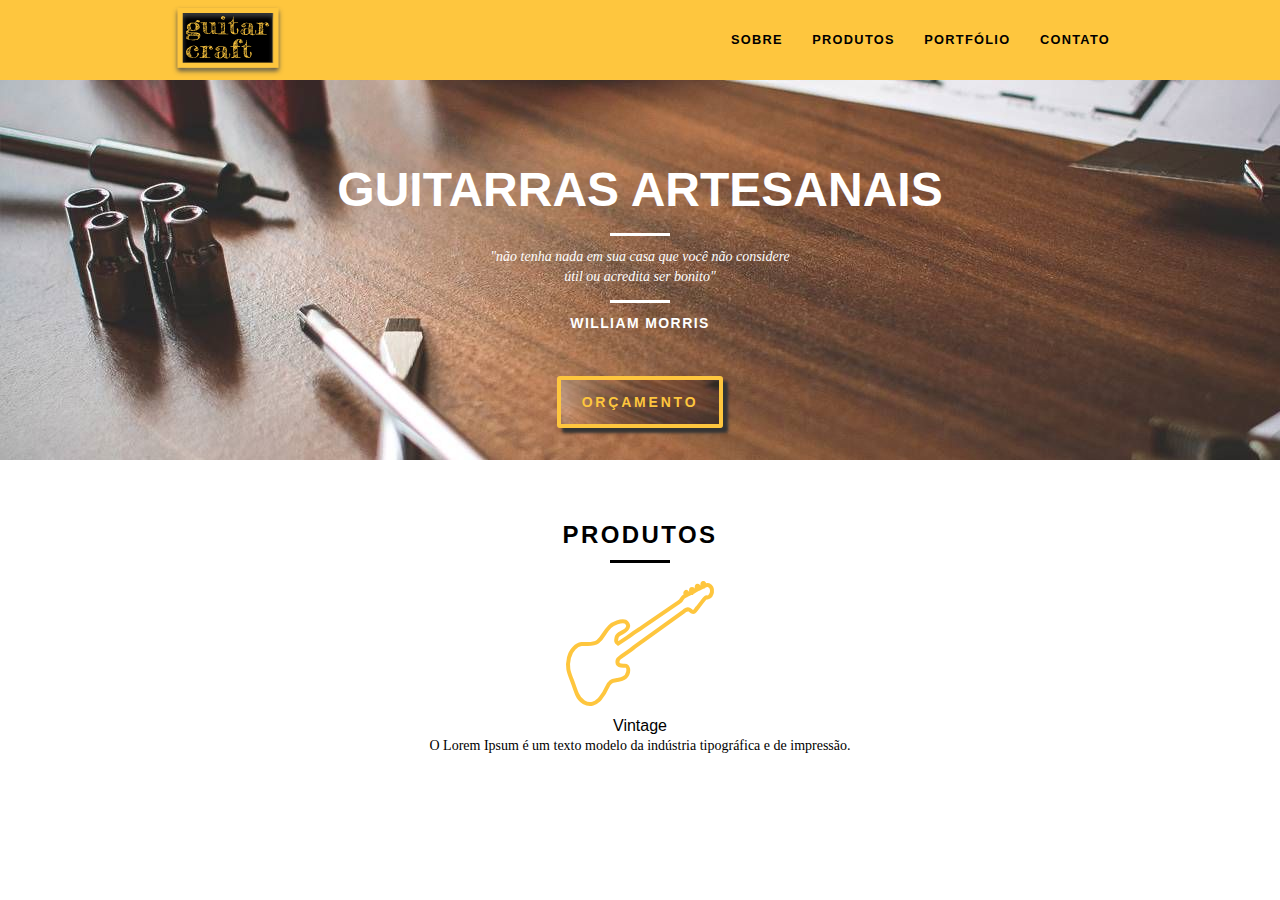
==== index.html @ d668b342 "produtos" ====
<!DOCTYPE html>
<html lang="pt-br">

<head>
  <meta charset="UTF-8">
  <meta name="viewport" content="width=device-width, initial-scale=1.0">
  <link rel="stylesheet" href="css/normalize.css">
  <link rel="stylesheet" href="css/reset.css">
  <link rel="stylesheet" href="css/grid.css">
  <link rel="stylesheet" href="css/style.css">
  <link rel="shortcut icon" href="/img/electric-guitar1.ico" type="image/x-icon">
  <title>Guitarcraft</title>
</head>

<body>
  <header class="header">
    <div class="container">
      <a class="grid-4 logo" href="index.html">
        <img src="/img/guitarcraft.svg" alt="Guitarcraft" height="75">
      </a>
      <nav class="grid-12 header-menu">
        <ul>
          <li><a href="sobre.html">Sobre</a></li>
          <li><a href="produtos.html">Produtos</a></li>
          <li><a href="portfolio.html">Portfólio</a></li>
          <li><a href="contato.html">Contato</a></li>
        </ul>
      </nav>
    </div>
  </header>

  <section class="introducao">
    <div class="container home-intro">
      <h1 class="titulo">GUITARRAS ARTESANAIS</h1>
      <blockquote class="quote-externo">
        <p class="texto-quote">
          "não tenha nada em sua casa que você
          não considere útil ou acredita ser bonito"
        </p>
        <cite class="citacao">WILLIAM MORRIS</cite>
      </blockquote>
      <a href="produtos.html" class="btn">Orçamento</a>
    </div>
  </section>

  <section class="container produtos">
    <h2 class="subtitulo">Produtos</h2>
    <ul class="produtos-lista">
      <li>
        <div class="produtos-icones">
          <img src="./img/produtos/Vintage.svg" alt="Produtos Vintage">
        </div>
        <h3>Vintage</h3>
        <p>O Lorem Ipsum é um texto modelo da indústria tipográfica e de impressão.</p>
      </li>
    </ul>
  </section>


</body>

</html>
---- css/grid.css ----
*, *:before, *:after {
  -webkit-box-sizing: border-box; 
  -moz-box-sizing: border-box; 
  box-sizing: border-box;
}

.container {
	width: 960px;
	margin: 0 auto;
	padding: 0px;
	position: relative;
}

.container:after, .container:before {
	content: " ";
	display: table;
}

.container:after {
	clear: both;
}

.grid-1, .grid-2, .grid-3, .grid-4, .grid-5, .grid-6, .grid-7, .grid-8, .grid-9, .grid-10, .grid-11, .grid-12, .grid-13, .grid-14, .grid-15, .grid-16, .grid-1-3 {
	float: left;
	margin-left: 10px;
	margin-right: 10px;
}

.grid-1 	{width: 40px;}
.grid-2 	{width: 100px;}
.grid-3 	{width: 160px;}
.grid-4 	{width: 220px;}
.grid-5 	{width: 280px;}
.grid-6 	{width: 340px;}
.grid-7 	{width: 400px;}
.grid-8 	{width: 460px;}
.grid-9 	{width: 520px;}
.grid-10 	{width: 580px;}
.grid-11 	{width: 640px;}
.grid-12 	{width: 700px;}
.grid-13 	{width: 760px;}
.grid-14 	{width: 820px;}
.grid-15 	{width: 880px;}
.grid-16 	{width: 940px;}
.grid-1-3	{width: 300px;}
---- css/style.css ----
/* Estilos Gerais*/
body {
  font-family: Arial, Helvetica, sans-serif;
}

p {
  font-family: Georgia, "Times New Roman", Times, serif;
  font-size: 14px;
  line-height: 20px;
}

.btn {
  border: 4px solid #fec63e;
  padding: 12px 21px;
  color: #fec63e;
  text-transform: uppercase;
  font: normal bold 14px/20px Arial, Helvetica, sans-serif;
  letter-spacing: 0.2em;
  display: inline-block;
  border-radius: 3px;
  box-shadow: 5px 5px 3px #333;
  background: url("../img/bg-btn.jpg") no-repeat;
  background-size: cover;
}

.btn:hover {
  color: #fff;
  border-color: #fff;
}
/* Header */

.header {
  position: fixed;
  top: 0;
  width: 100%;
  height: 80px;
  background: #fec63e; /* Amarelo */
  padding: 3px 0;
  z-index: 10;
}

.header-menu {
  text-align: right;
}

.header-menu ul li {
  display: inline-block;
  margin-left: 25px;
  margin-top: 27px;
}

.header-menu ul li a {
  color: #000;
  font-weight: bold;
  text-transform: uppercase;
  letter-spacing: 0.1em;
  font-size: 0.8em;
  line-height: 20px;
  padding: 10px 0;
}

.header-menu ul li a:hover {
  color: #fff;
}

/* Introdução */
.home-intro {
  margin-top: 80px;
  width: 100%;
  height: 380px;
  text-align: center;
  background: url("../img/home/bg-home.jpg") no-repeat;
  background-size: cover;
  padding-top: 80px;
}

.titulo {
  text-transform: uppercase;
  margin-bottom: 5px;
  color: #fff;
  font-weight: bold;
  font-size: 48px;
  line-height: 60px;
}

.quote-externo {
  max-width: 320px;
  margin: 0 auto;
  color: #fff;
  font-weight: bold;
}

.texto-quote {
  font-style: italic;
}

.texto-quote::before,
.texto-quote::after {
  content: "";
  display: block;
  width: 60px;
  height: 3px;
  background: #fff;
  margin: 13px auto 11px auto;
}

.citacao {
  font-style: normal;
  color: #fff;
  font-weight: bold;
  font-size: 14px;
  letter-spacing: 0.1em;
  display: block;
  margin-top: 12px;
  margin-bottom: 45px;
}

/* Produtos*/

.produtos {
  text-align: center;
  margin-top: 60px;
}

.subtitulo {
  text-transform: uppercase;
  font-size: 24px;
  font-weight: bold;
  line-height: 30px;
  letter-spacing: 0.1em;
}

.subtitulo::after {
  content: "";
  display: block;
  width: 60px;
  height: 3px;
  background: #000;
  margin: 10px auto;
}
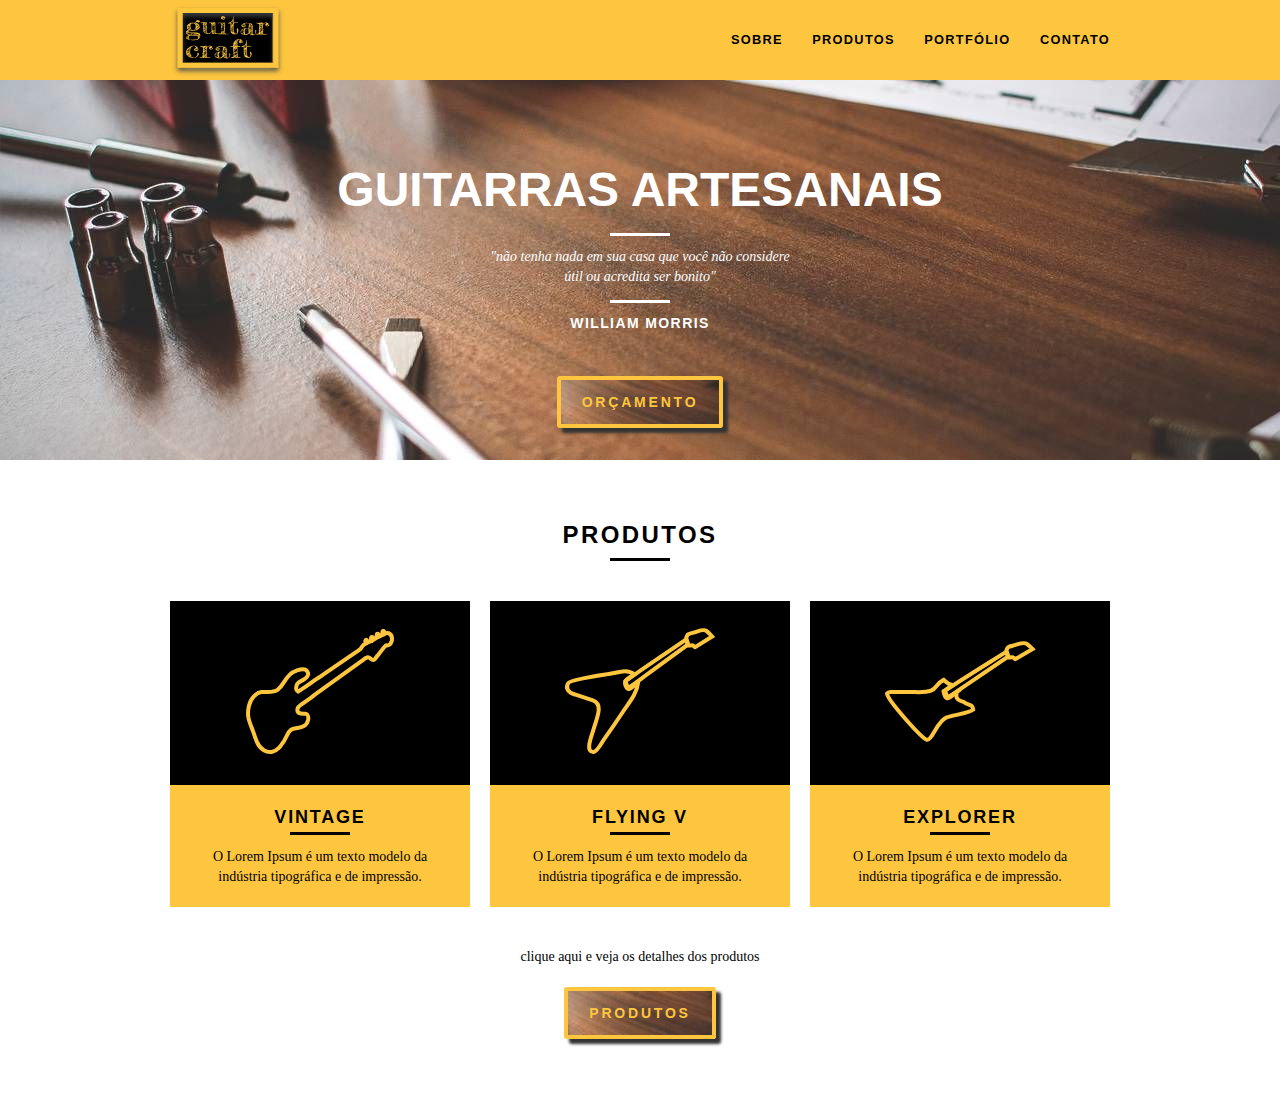
==== commit 73f7ef10: "Produtos" ====
--- a/index.html
+++ b/index.html
@@ -46,14 +46,36 @@
   <section class="container produtos">
     <h2 class="subtitulo">Produtos</h2>
     <ul class="produtos-lista">
-      <li>
+      <li class="grid-1-3">
         <div class="produtos-icones">
           <img src="./img/produtos/Vintage.svg" alt="Produtos Vintage">
         </div>
         <h3>Vintage</h3>
         <p>O Lorem Ipsum é um texto modelo da indústria tipográfica e de impressão.</p>
       </li>
+
+      <li class="grid-1-3">
+        <div class="produtos-icones">
+          <img src="./img/produtos/flying-v.svg" alt="Produtos Flying V">
+        </div>
+        <h3>Flying V</h3>
+        <p>O Lorem Ipsum é um texto modelo da indústria tipográfica e de impressão.</p>
+      </li>
+
+      <li class="grid-1-3">
+        <div class="produtos-icones">
+          <img src="./img/produtos/explorer.svg" alt="Produtos Explorer">
+        </div>
+        <h3>Explorer</h3>
+        <p>O Lorem Ipsum é um texto modelo da indústria tipográfica e de impressão.</p>
+      </li>
     </ul>
+
+    <div class="call">
+      <p>clique aqui e veja os detalhes dos produtos</p>
+      <a href="produtos.html" class="btn btn-preto">Produtos</a>
+    </div>
+
   </section>
 
 
--- a/css/style.css
+++ b/css/style.css
@@ -27,6 +27,32 @@
   color: #fff;
   border-color: #fff;
 }
+
+.btn.btn-preto:hover {
+  color: #000;
+  border-color: #000;
+}
+
+.subtitulo {
+  font-size: 24px;
+  line-height: 30px;
+  font-weight: bold;
+  letter-spacing: 0.1em;
+  color: #000;
+  text-transform: uppercase;
+  text-align: center;
+  margin-bottom: 40px;
+}
+
+.subtitulo::after {
+  content: "";
+  display: block;
+  width: 60px;
+  height: 3px;
+  background: #000;
+  margin: 8px auto;
+}
+
 /* Header */
 
 .header {
@@ -118,23 +144,47 @@
 /* Produtos*/
 
 .produtos {
-  text-align: center;
-  margin-top: 60px;
+  padding: 60px 0;
 }
 
-.subtitulo {
-  text-transform: uppercase;
-  font-size: 24px;
-  font-weight: bold;
-  line-height: 30px;
-  letter-spacing: 0.1em;
+.produtos-lista li {
+  background: #fec63e;
+  text-align: center;
 }
 
-.subtitulo::after {
+.produtos-lista li h3 {
+  font-weight: bold;
+  font-size: 18px;
+  line-height: 25px;
+  text-transform: uppercase;
+  letter-spacing: 0.1em;
+  margin-top: 20px;
+}
+
+.produtos-lista li h3:after {
   content: "";
   display: block;
   width: 60px;
   height: 3px;
   background: #000;
-  margin: 10px auto;
+  margin: 2px auto;
 }
+
+.produtos-lista li p {
+  padding: 10px 20px 20px 20px;
+}
+
+.produtos-icones {
+  background: #000;
+  padding: 20px;
+}
+
+.call {
+  padding-top: 40px;
+  text-align: center;
+  clear: both;
+}
+
+.call p {
+  margin-bottom: 20px;
+}
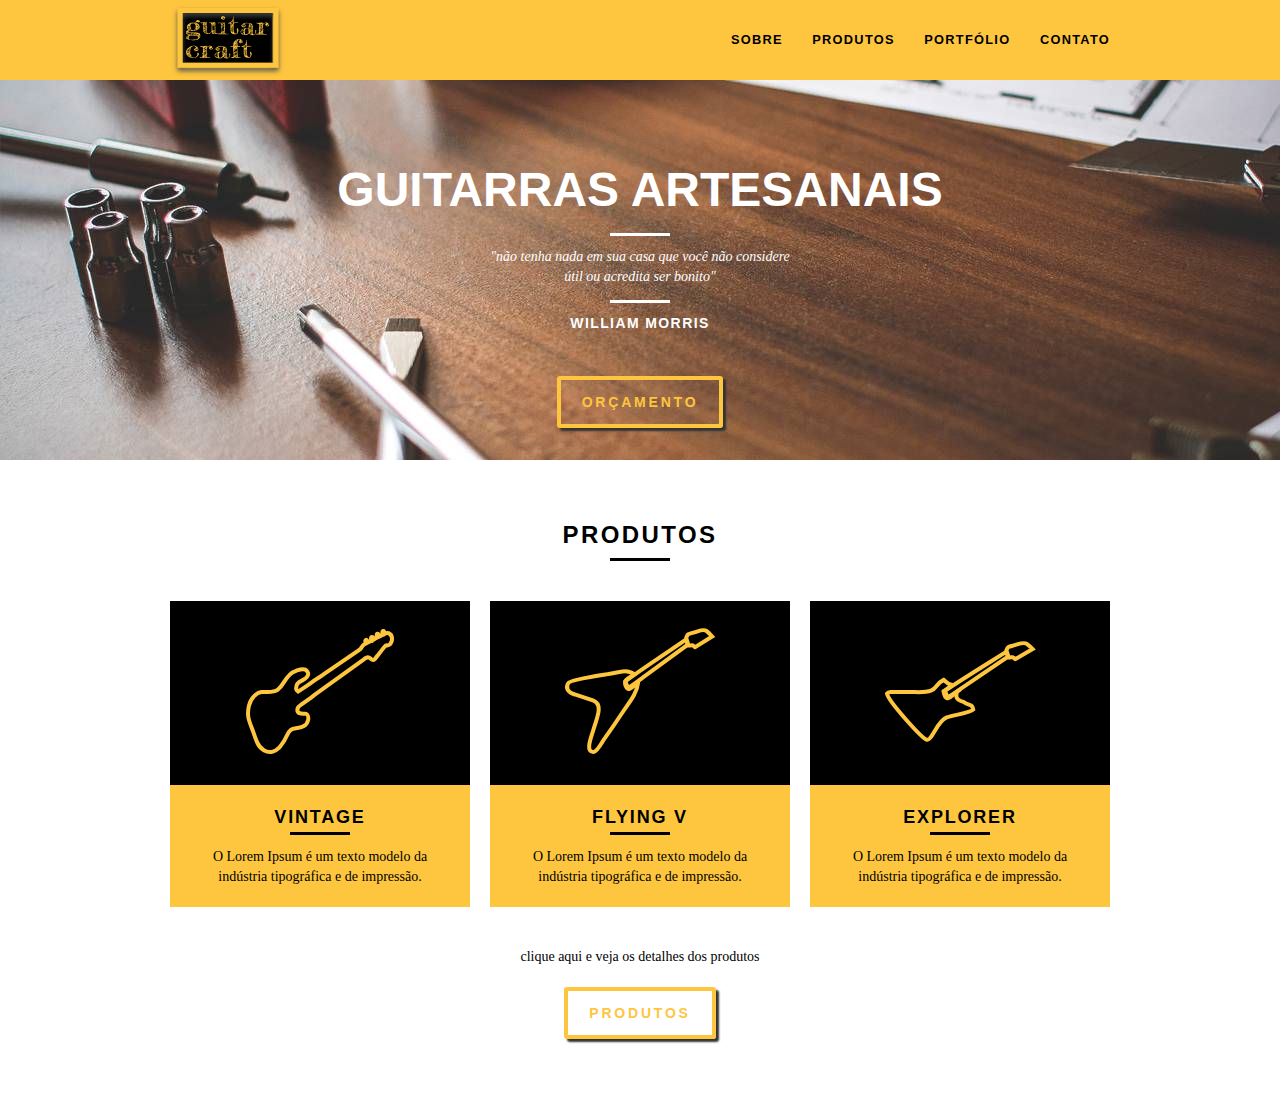
==== commit 7f8444b6: "btn" ====
--- a/index.html
+++ b/index.html
@@ -13,6 +13,7 @@
 </head>
 
 <body>
+  <!-- Inicia header -->
   <header class="header">
     <div class="container">
       <a class="grid-4 logo" href="index.html">
@@ -28,7 +29,9 @@
       </nav>
     </div>
   </header>
+  <!-- Fecha header -->
 
+  <!-- Inicia introdução -->
   <section class="introducao">
     <div class="container home-intro">
       <h1 class="titulo">GUITARRAS ARTESANAIS</h1>
@@ -42,7 +45,9 @@
       <a href="produtos.html" class="btn">Orçamento</a>
     </div>
   </section>
+  <!-- Fecha introdução -->
 
+  <!-- Inicia produtos-->
   <section class="container produtos">
     <h2 class="subtitulo">Produtos</h2>
     <ul class="produtos-lista">
@@ -77,6 +82,11 @@
     </div>
 
   </section>
+  <!-- Fecha produtos-->
+
+  <!-- Inicia portfólio -->
+
+
 
 
 </body>
--- a/css/style.css
+++ b/css/style.css
@@ -18,9 +18,9 @@
   letter-spacing: 0.2em;
   display: inline-block;
   border-radius: 3px;
-  box-shadow: 5px 5px 3px #333;
-  background: url("../img/bg-btn.jpg") no-repeat;
-  background-size: cover;
+  box-shadow: 3px 3px 2px #333;
+  /*background: url("../img/bg-btn.jpg") no-repeat;
+  background-size: cover;*/
 }
 
 .btn:hover {
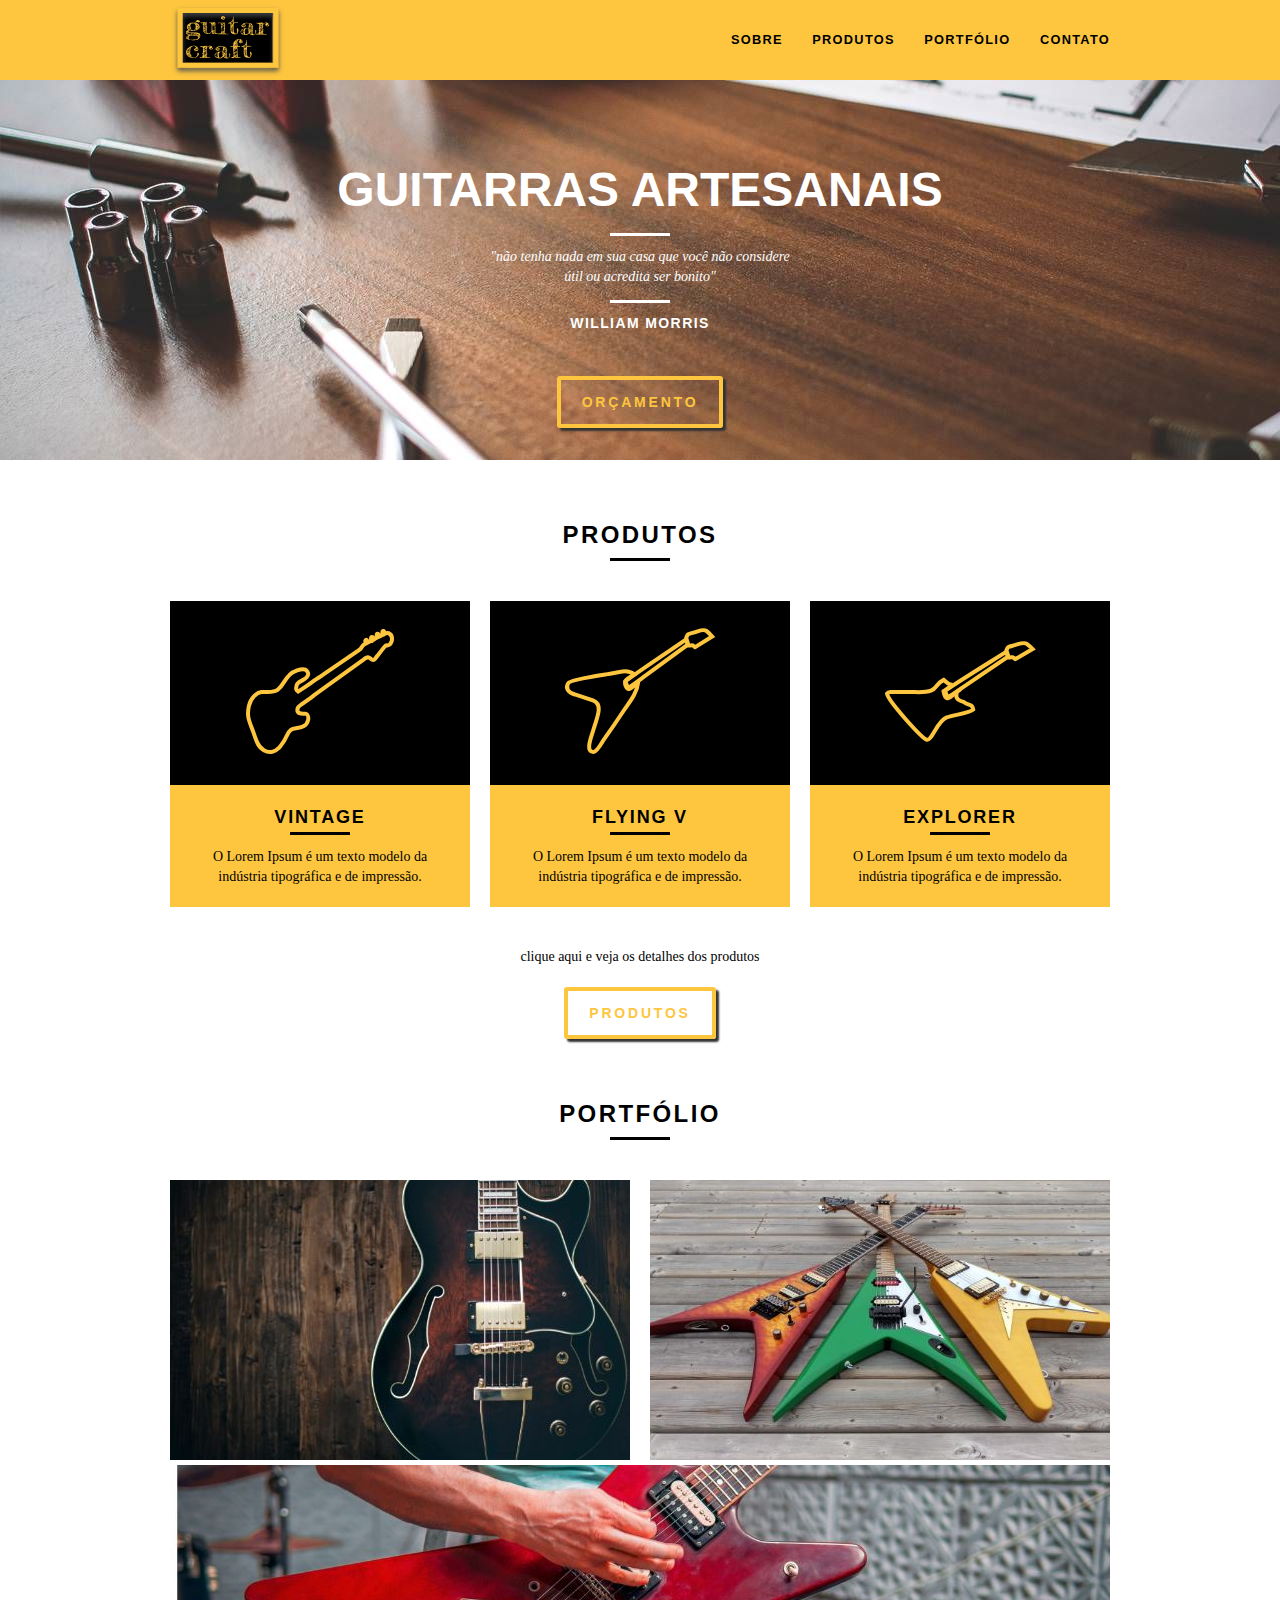
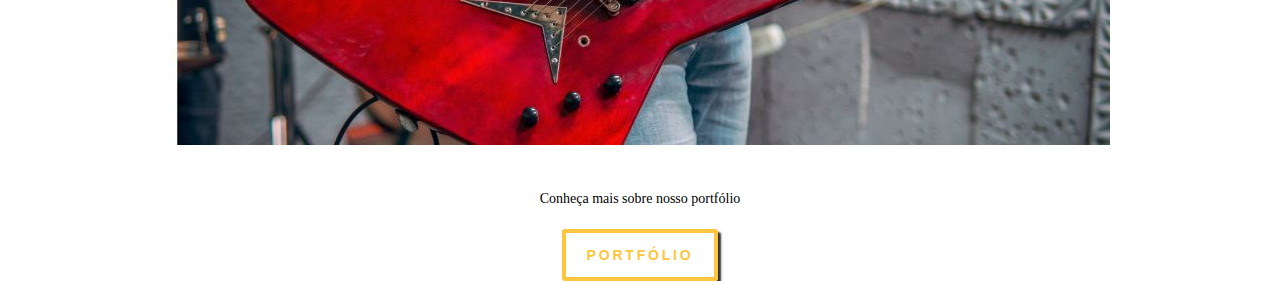
==== commit aae5ef99: "index  portfolio" ====
--- a/index.html
+++ b/index.html
@@ -2,13 +2,13 @@
 <html lang="pt-br">
 
 <head>
-  <meta charset="UTF-8">
-  <meta name="viewport" content="width=device-width, initial-scale=1.0">
-  <link rel="stylesheet" href="css/normalize.css">
-  <link rel="stylesheet" href="css/reset.css">
-  <link rel="stylesheet" href="css/grid.css">
-  <link rel="stylesheet" href="css/style.css">
-  <link rel="shortcut icon" href="/img/electric-guitar1.ico" type="image/x-icon">
+  <meta charset="UTF-8" />
+  <meta name="viewport" content="width=device-width, initial-scale=1.0" />
+  <link rel="stylesheet" href="css/normalize.css" />
+  <link rel="stylesheet" href="css/reset.css" />
+  <link rel="stylesheet" href="css/grid.css" />
+  <link rel="stylesheet" href="css/style.css" />
+  <link rel="shortcut icon" href="/img/electric-guitar1.ico" type="image/x-icon" />
   <title>Guitarcraft</title>
 </head>
 
@@ -17,9 +17,9 @@
   <header class="header">
     <div class="container">
       <a class="grid-4 logo" href="index.html">
-        <img src="/img/guitarcraft.svg" alt="Guitarcraft" height="75">
+        <img src="/img/guitarcraft.svg" alt="Guitarcraft" height="75" />
       </a>
-      <nav class="grid-12 header-menu">
+      <nav class="grid-12 header_menu">
         <ul>
           <li><a href="sobre.html">Sobre</a></li>
           <li><a href="produtos.html">Produtos</a></li>
@@ -33,12 +33,12 @@
 
   <!-- Inicia introdução -->
   <section class="introducao">
-    <div class="container home-intro">
+    <div class="container home_intro">
       <h1 class="titulo">GUITARRAS ARTESANAIS</h1>
-      <blockquote class="quote-externo">
-        <p class="texto-quote">
-          "não tenha nada em sua casa que você
-          não considere útil ou acredita ser bonito"
+      <blockquote class="quote_externo">
+        <p class="texto_quote">
+          "não tenha nada em sua casa que você não considere útil ou acredita
+          ser bonito"
         </p>
         <cite class="citacao">WILLIAM MORRIS</cite>
       </blockquote>
@@ -50,45 +50,69 @@
   <!-- Inicia produtos-->
   <section class="container produtos">
     <h2 class="subtitulo">Produtos</h2>
-    <ul class="produtos-lista">
+    <ul class="produtos_lista">
       <li class="grid-1-3">
-        <div class="produtos-icones">
-          <img src="./img/produtos/Vintage.svg" alt="Produtos Vintage">
+        <div class="produtos_icones">
+          <img src="./img/produtos/Vintage.svg" alt="Produtos Vintage" />
         </div>
         <h3>Vintage</h3>
-        <p>O Lorem Ipsum é um texto modelo da indústria tipográfica e de impressão.</p>
+        <p>
+          O Lorem Ipsum é um texto modelo da indústria tipográfica e de
+          impressão.
+        </p>
       </li>
 
       <li class="grid-1-3">
-        <div class="produtos-icones">
-          <img src="./img/produtos/flying-v.svg" alt="Produtos Flying V">
+        <div class="produtos_icones">
+          <img src="./img/produtos/flying-v.svg" alt="Produtos Flying V" />
         </div>
         <h3>Flying V</h3>
-        <p>O Lorem Ipsum é um texto modelo da indústria tipográfica e de impressão.</p>
+        <p>
+          O Lorem Ipsum é um texto modelo da indústria tipográfica e de
+          impressão.
+        </p>
       </li>
 
       <li class="grid-1-3">
-        <div class="produtos-icones">
-          <img src="./img/produtos/explorer.svg" alt="Produtos Explorer">
+        <div class="produtos_icones">
+          <img src="./img/produtos/explorer.svg" alt="Produtos Explorer" />
         </div>
         <h3>Explorer</h3>
-        <p>O Lorem Ipsum é um texto modelo da indústria tipográfica e de impressão.</p>
+        <p>
+          O Lorem Ipsum é um texto modelo da indústria tipográfica e de
+          impressão.
+        </p>
       </li>
     </ul>
 
     <div class="call">
       <p>clique aqui e veja os detalhes dos produtos</p>
-      <a href="produtos.html" class="btn btn-preto">Produtos</a>
+      <a href="produtos.html" class="btn btn_preto">Produtos</a>
     </div>
-
   </section>
   <!-- Fecha produtos-->
 
   <!-- Inicia portfólio -->
-
-
-
-
+  <section class="portfolio">
+    <div class="container">
+      <h2 class="subtitulo">Portfólio</h2>
+      <ul class="portfolio_lista">
+        <li class="grid-8">
+          <img src="./img/home/home-vintage.jpg" alt="Guitar Vintage" />
+        </li>
+        <li class="grid-8">
+          <img src="./img/home/home-flying-v.jpg" alt="Guitar Flying V" />
+        </li>
+        <li class="grid-16">
+          <img src="./img/home/home-explorer.jpg" alt="Guitar Explorer" />
+        </li>
+      </ul>
+      <div class="call">
+        <p>Conheça mais sobre nosso portfólio</p>
+        <a href="portfolio.html" class="btn">Portfólio</a>
+      </div>
+    </div>
+  </section>
 </body>
 
 </html>--- a/css/style.css
+++ b/css/style.css
@@ -1,4 +1,5 @@
 /* Estilos Gerais*/
+
 body {
   font-family: Arial, Helvetica, sans-serif;
 }
@@ -28,7 +29,7 @@
   border-color: #fff;
 }
 
-.btn.btn-preto:hover {
+.btn.btn_preto:hover {
   color: #000;
   border-color: #000;
 }
@@ -53,6 +54,12 @@
   margin: 8px auto;
 }
 
+.call {
+  padding-top: 40px;
+  text-align: center;
+  clear: both;
+}
+
 /* Header */
 
 .header {
@@ -65,17 +72,17 @@
   z-index: 10;
 }
 
-.header-menu {
+.header_menu {
   text-align: right;
 }
 
-.header-menu ul li {
+.header_menu ul li {
   display: inline-block;
   margin-left: 25px;
   margin-top: 27px;
 }
 
-.header-menu ul li a {
+.header_menu ul li a {
   color: #000;
   font-weight: bold;
   text-transform: uppercase;
@@ -85,12 +92,12 @@
   padding: 10px 0;
 }
 
-.header-menu ul li a:hover {
+.header_menu ul li a:hover {
   color: #fff;
 }
 
-/* Introdução */
-.home-intro {
+/* home Introdução */
+.home_intro {
   margin-top: 80px;
   width: 100%;
   height: 380px;
@@ -109,19 +116,19 @@
   line-height: 60px;
 }
 
-.quote-externo {
+.quote_externo {
   max-width: 320px;
   margin: 0 auto;
   color: #fff;
   font-weight: bold;
 }
 
-.texto-quote {
+.texto_quote {
   font-style: italic;
 }
 
-.texto-quote::before,
-.texto-quote::after {
+.texto_quote::before,
+.texto_quote::after {
   content: "";
   display: block;
   width: 60px;
@@ -141,18 +148,18 @@
   margin-bottom: 45px;
 }
 
-/* Produtos*/
+/* Home Produtos*/
 
 .produtos {
   padding: 60px 0;
 }
 
-.produtos-lista li {
+.produtos_lista li {
   background: #fec63e;
   text-align: center;
 }
 
-.produtos-lista li h3 {
+.produtos_lista li h3 {
   font-weight: bold;
   font-size: 18px;
   line-height: 25px;
@@ -161,7 +168,7 @@
   margin-top: 20px;
 }
 
-.produtos-lista li h3:after {
+.produtos_lista li h3:after {
   content: "";
   display: block;
   width: 60px;
@@ -170,21 +177,17 @@
   margin: 2px auto;
 }
 
-.produtos-lista li p {
+.produtos_lista li p {
   padding: 10px 20px 20px 20px;
 }
 
-.produtos-icones {
+.produtos_icones {
   background: #000;
   padding: 20px;
-}
-
-.call {
-  padding-top: 40px;
-  text-align: center;
-  clear: both;
 }
 
 .call p {
   margin-bottom: 20px;
 }
+
+/* Home Portfólio*/
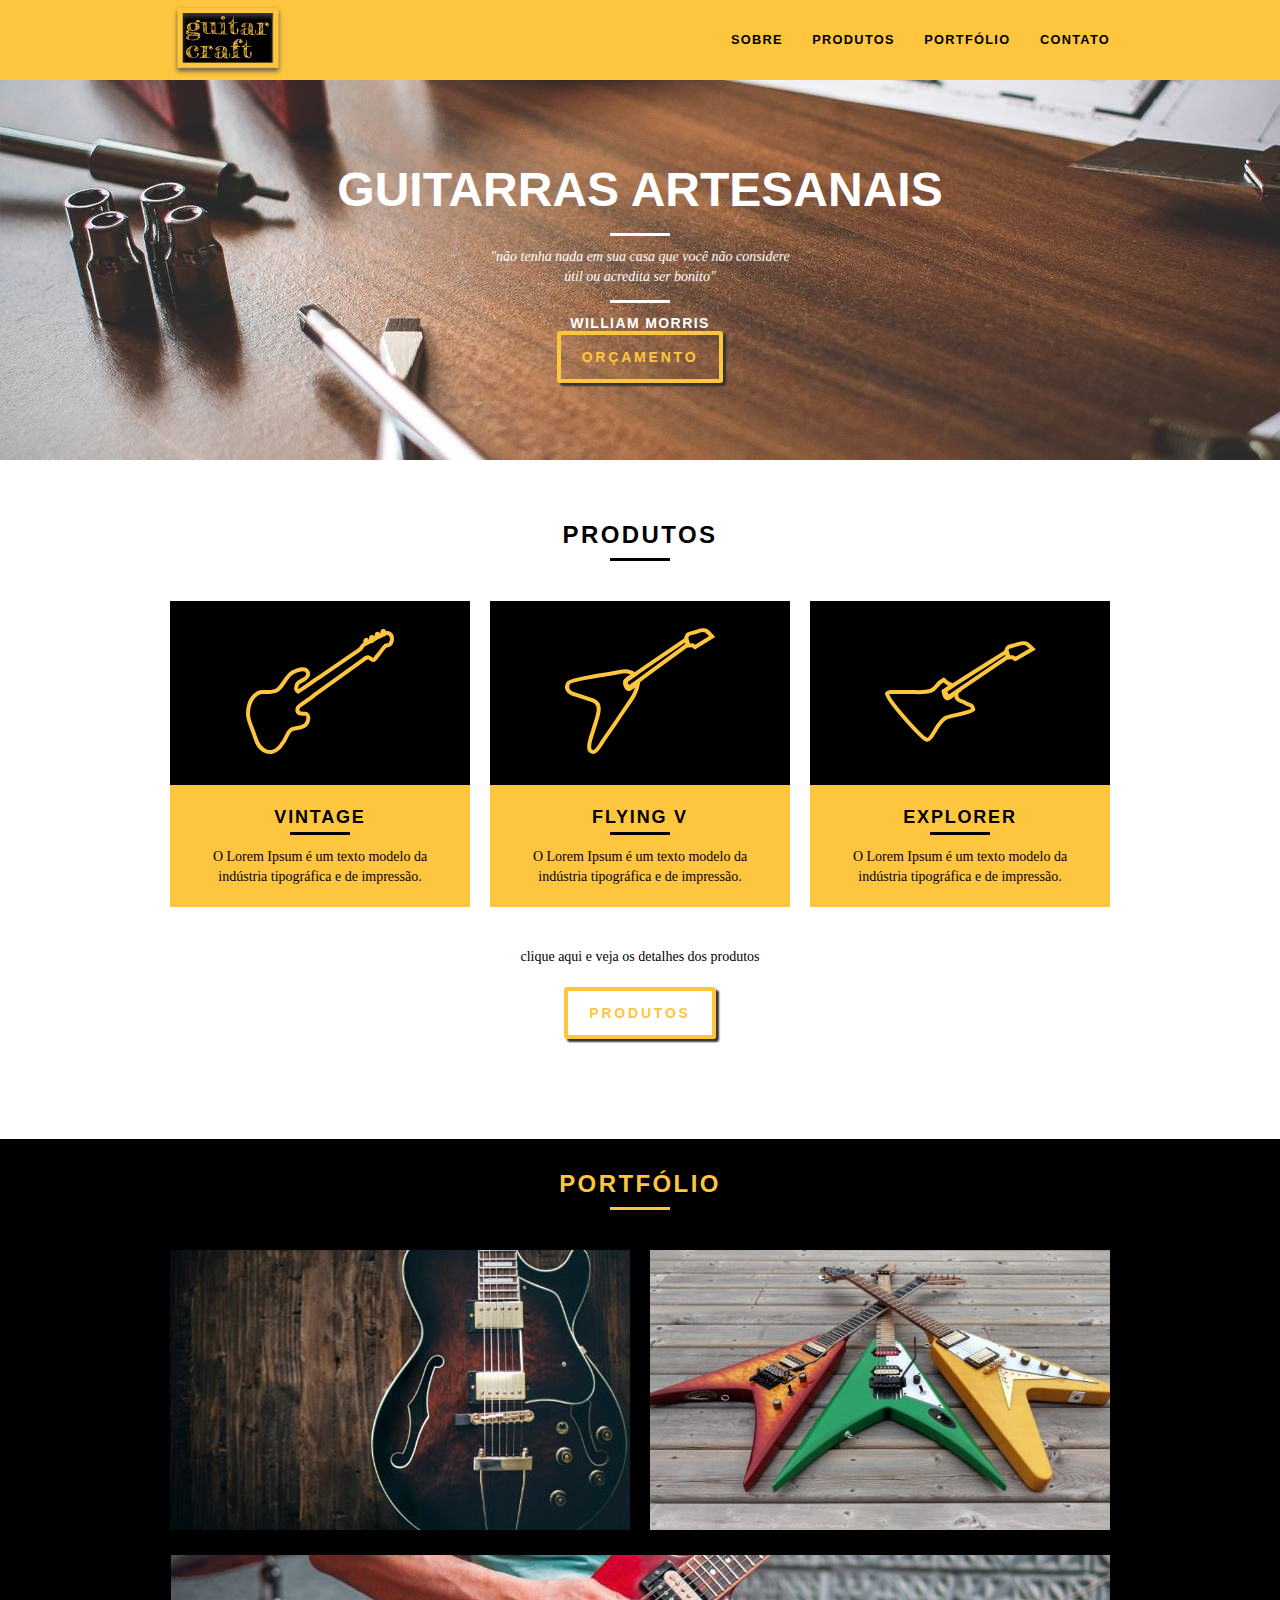
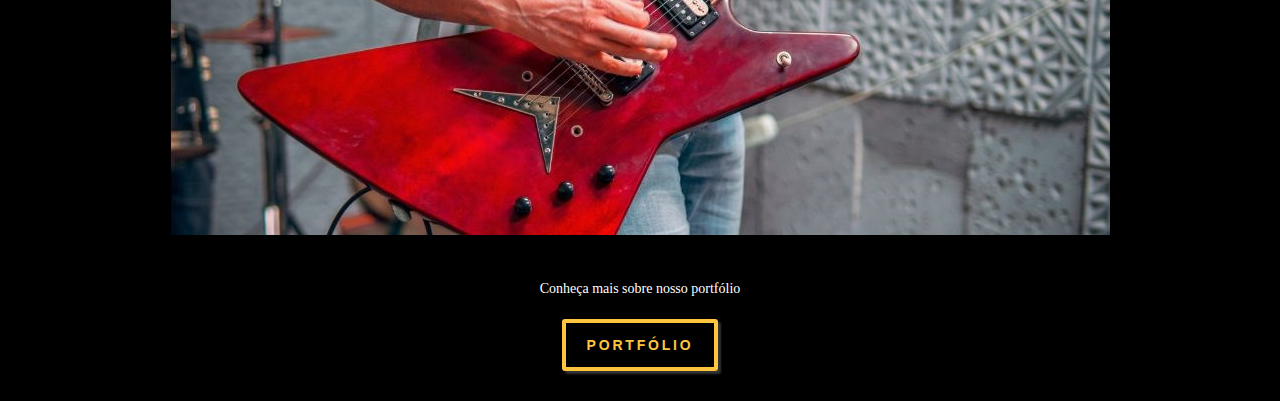
==== commit 82a12d3c: "portfolio" ====
--- a/index.html
+++ b/index.html
@@ -107,7 +107,7 @@
           <img src="./img/home/home-explorer.jpg" alt="Guitar Explorer" />
         </li>
       </ul>
-      <div class="call">
+      <div class="call call_portfolio">
         <p>Conheça mais sobre nosso portfólio</p>
         <a href="portfolio.html" class="btn">Portfólio</a>
       </div>
--- a/css/style.css
+++ b/css/style.css
@@ -145,7 +145,6 @@
   letter-spacing: 0.1em;
   display: block;
   margin-top: 12px;
-  margin-bottom: 45px;
 }
 
 /* Home Produtos*/
@@ -191,3 +190,25 @@
 }
 
 /* Home Portfólio*/
+
+.portfolio {
+  background: #000;
+  text-align: center;
+  padding: 30px 0;
+  margin-top: 40px;
+}
+
+.portfolio .subtitulo {
+  color: #fec63e;
+}
+
+.portfolio .subtitulo::after {
+  background: #fec63e;
+}
+
+.portfolio_lista li:last-child {
+  margin-top: 20px;
+}
+.call.call_portfolio p {
+  color: #fff;
+}
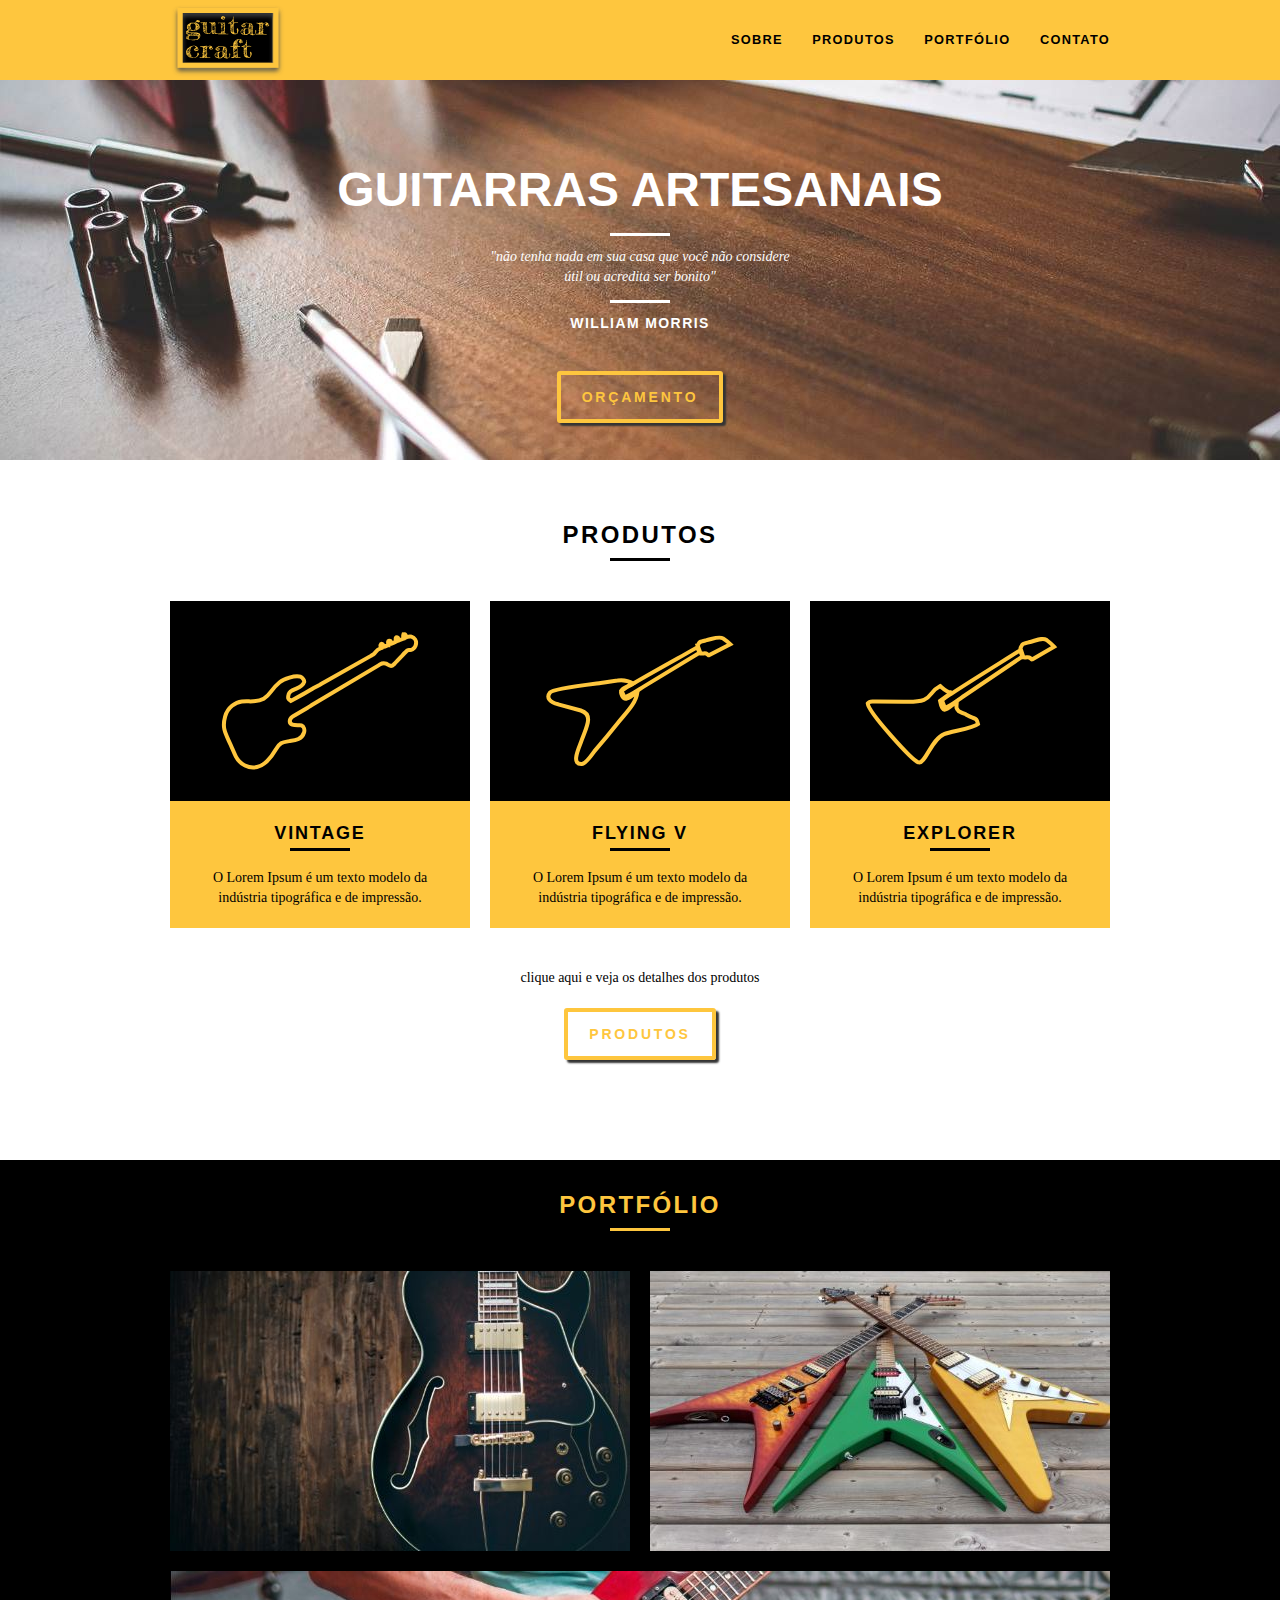
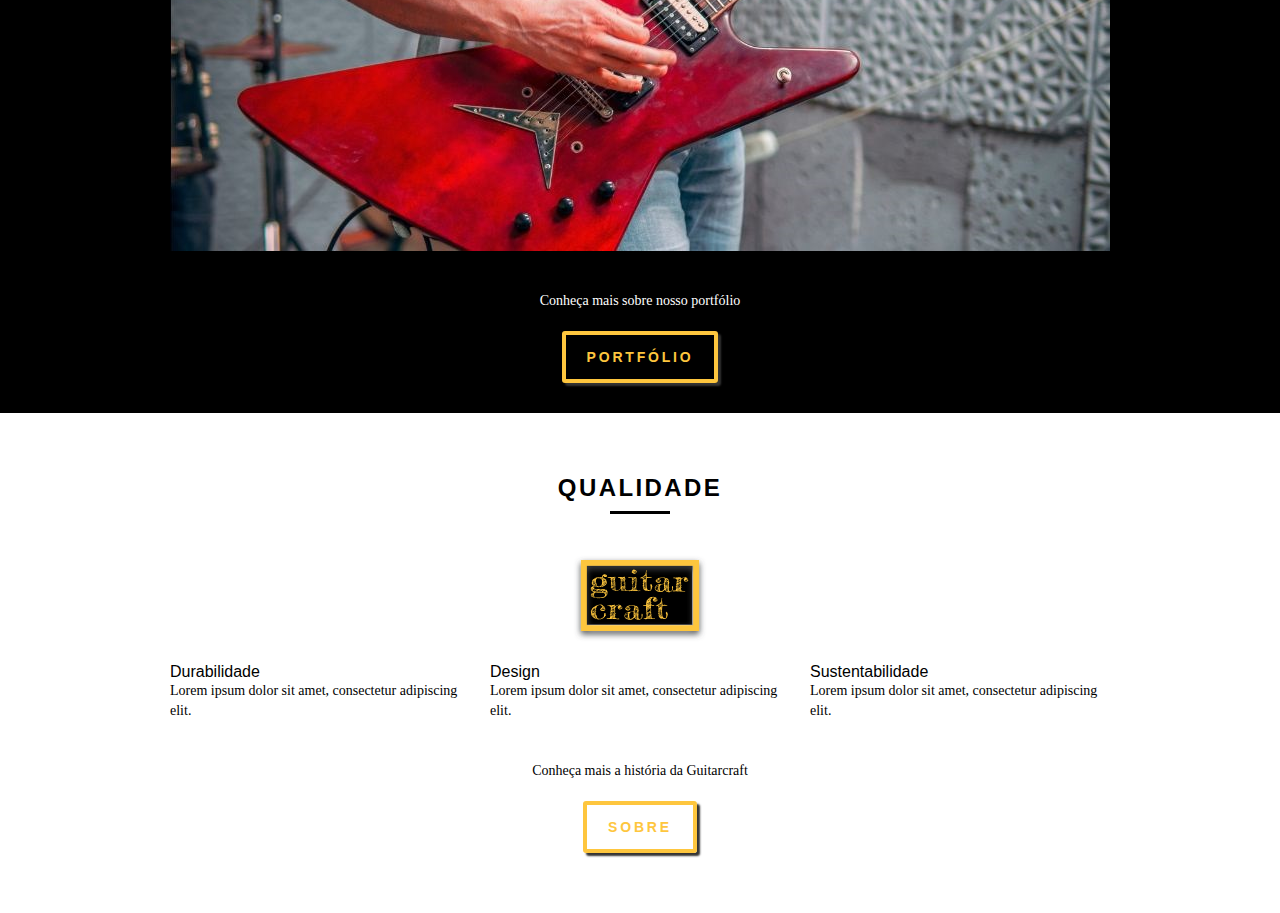
==== commit dccffecf: "qualidade" ====
--- a/index.html
+++ b/index.html
@@ -107,12 +107,41 @@
           <img src="./img/home/home-explorer.jpg" alt="Guitar Explorer" />
         </li>
       </ul>
-      <div class="call call_portfolio">
+      <div class="call">
         <p>Conheça mais sobre nosso portfólio</p>
         <a href="portfolio.html" class="btn">Portfólio</a>
       </div>
     </div>
   </section>
+  <!-- Fecha portfolio -->
+
+  <!--  Inicia qualidade -->
+  <section class="qualidade container">
+    <h2 class="subtitulo">Qualidade</h2>
+    <img src="./img/guitarcraft.svg" alt="Gritarcraft">
+    <ul class="qualidade_lista">
+      <li class="grid-1-3">
+        <h3>Durabilidade</h3>
+        <p>Lorem ipsum dolor sit amet, consectetur adipiscing elit.</p>
+      </li>
+
+      <li class="grid-1-3">
+        <h3>Design</h3>
+        <p>Lorem ipsum dolor sit amet, consectetur adipiscing elit.</p>
+      </li>
+
+      <li class="grid-1-3">
+        <h3>Sustentabilidade</h3>
+        <p>Lorem ipsum dolor sit amet, consectetur adipiscing elit.</p>
+      </li>
+    </ul>
+
+    <div class="call">
+      <p>Conheça mais a história da Guitarcraft</p>
+      <a href="sobre.html" class="btn btn_preto">Sobre</a>
+    </div>
+  </section>
+
 </body>
 
 </html>--- a/css/style.css
+++ b/css/style.css
@@ -8,6 +8,10 @@
   font-family: Georgia, "Times New Roman", Times, serif;
   font-size: 14px;
   line-height: 20px;
+}
+
+img {
+  display: block;
 }
 
 .btn {
@@ -137,6 +141,10 @@
   margin: 13px auto 11px auto;
 }
 
+.home_intro .btn {
+  margin-top: 40px;
+}
+
 .citacao {
   font-style: normal;
   color: #fff;
@@ -177,12 +185,12 @@
 }
 
 .produtos_lista li p {
-  padding: 10px 20px 20px 20px;
+  padding: 15px 20px 20px 20px;
 }
 
 .produtos_icones {
   background: #000;
-  padding: 20px;
+  padding: 30px 50px;
 }
 
 .call p {
@@ -209,6 +217,15 @@
 .portfolio_lista li:last-child {
   margin-top: 20px;
 }
-.call.call_portfolio p {
-  color: #fff;
-}
+.portfolio .call p {
+  color: #fff;
+}
+
+/* Home qualidade*/
+.qualidade {
+  margin: 60px auto;
+}
+
+.qualidade img {
+  margin: 20px auto;
+}
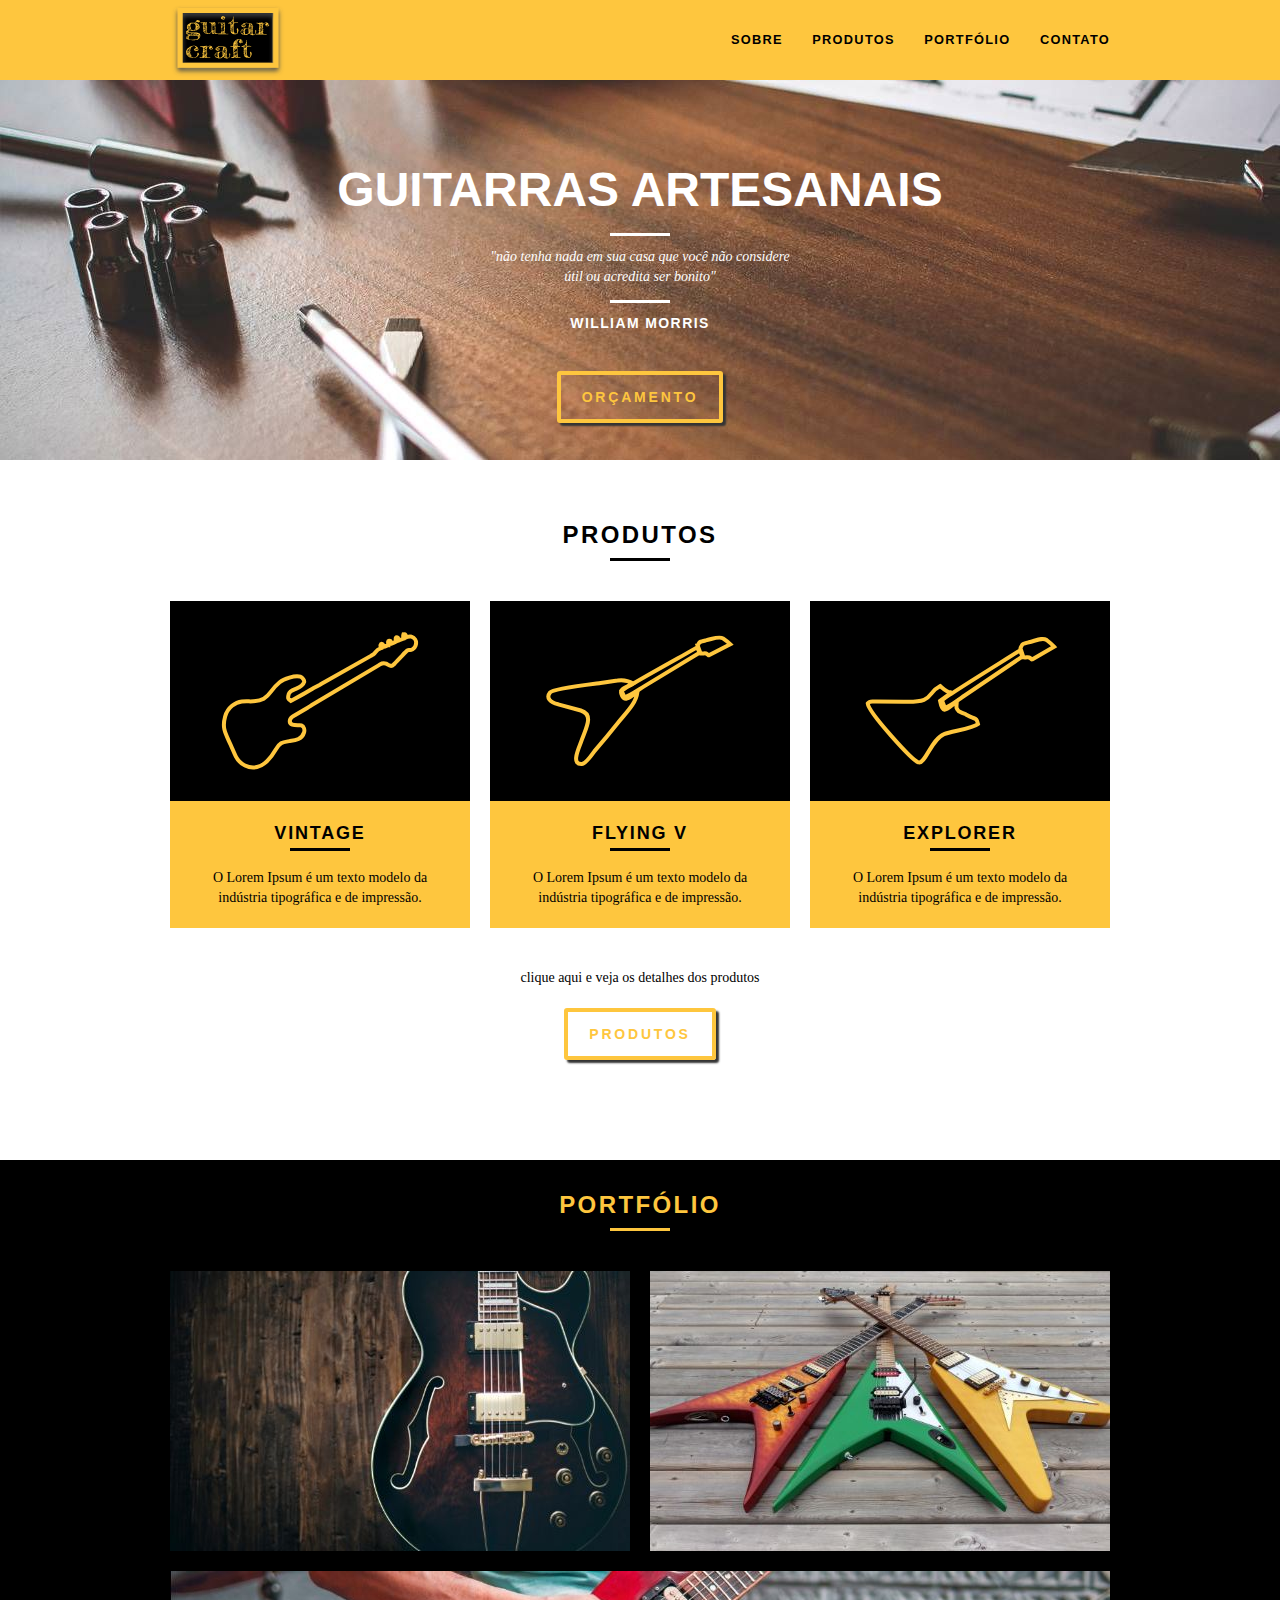
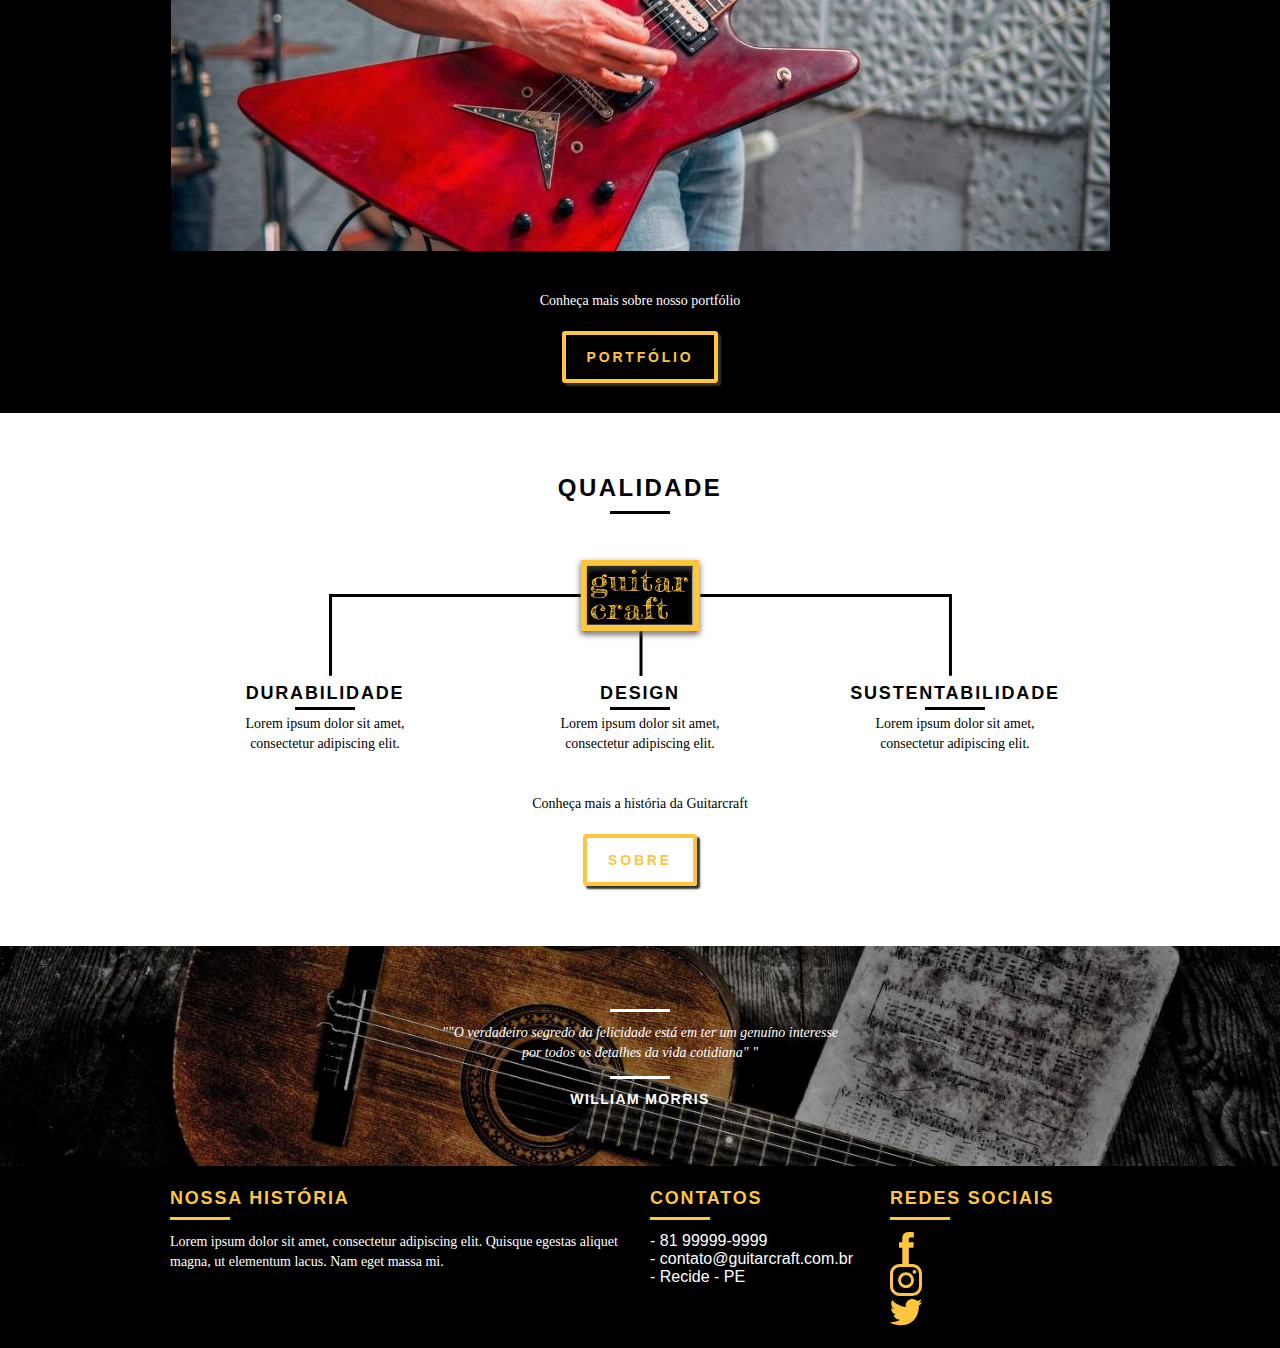
==== commit fee00d07: "footer" ====
--- a/index.html
+++ b/index.html
@@ -141,6 +141,55 @@
       <a href="sobre.html" class="btn btn_preto">Sobre</a>
     </div>
   </section>
+  <!-- Fim qualidade-->
+
+  <!-- Inicio qubra-->
+  <div class="quebra container">
+    <blockquote class="quote_externo">
+      <p class="texto_quote">
+        ""O verdadeiro segredo da felicidade está em ter um genuíno interesse por todos os detalhes da vida cotidiana" "
+      </p>
+      <cite class="citacao">WILLIAM MORRIS</cite>
+    </blockquote>
+  </div>
+  <!-- Fim quebra-->
+
+  <!-- inicio footer-->
+  <footer>
+    <div class="footer">
+      <div class="container">
+        <div class="grid-8">
+          <h3>NOSSA HISTÓRIA</h3>
+          <p>Lorem ipsum dolor sit amet, consectetur adipiscing elit. Quisque egestas aliquet magna, ut elementum lacus. Nam eget massa mi.</p>
+        </div>
+
+        <div class="grid-4">
+          <h3>Contatos</h3>
+          <ul>
+            <li>- 81 99999-9999 </li>
+            <li>- contato@guitarcraft.com.br</li>
+            <li>- Recide - PE </li>
+          </ul>
+        </div>
+
+        <div class="grid-4">
+          <h3>Redes sociais</h3>
+          <ul>
+            <li>
+              <a href="facebook.com" target="_blank"><img src="./img/redes-sociais/Facebook.svg" alt="Facebook"></a>
+            </li>
+            <li>
+              <a href="instagram.com" target="_blank"><img src="./img/redes-sociais/instagram.svg" alt="Instagram"></a>
+            </li>
+            <li>
+              <a href="twitter.com" target="_blank"><img src="./img/redes-sociais/Twitter.svg" alt="Twitter"></a>
+            </li>
+          </ul>
+        </div>
+      </div>
+    </div>
+  </footer>
+
 
 </body>
 
--- a/css/style.css
+++ b/css/style.css
@@ -224,8 +224,95 @@
 /* Home qualidade*/
 .qualidade {
   margin: 60px auto;
+  text-align: center;
+}
+
+.qualidade::after {
+  content: "";
+  display: block;
+  width: 626px;
+  height: 82px;
+  background: url("../img/linhas-qualidade.svg") no-repeat center;
+  position: absolute;
+  top: 121px;
+  left: 167px;
+  z-index: -1;
 }
 
 .qualidade img {
   margin: 20px auto;
 }
+
+.qualidade_lista li {
+  padding: 0 40px;
+  text-align: center;
+}
+
+.qualidade_lista li:first-child {
+  padding: 0 40px 0 50px;
+  text-align: center;
+}
+
+.qualidade_lista li:last-child {
+  padding: 0 50px 0 40px;
+  text-align: center;
+}
+
+.qualidade_lista li h3 {
+  font-weight: bold;
+  font-size: 18px;
+  line-height: 20px;
+  text-transform: uppercase;
+  letter-spacing: 0.1em;
+  margin-top: 20px;
+}
+
+.qualidade_lista li h3:after {
+  content: "";
+  display: block;
+  width: 60px;
+  height: 3px;
+  background: #000;
+  margin: 4px auto;
+}
+
+/*Home quebra*/
+.quebra {
+  text-align: center;
+  width: 100%;
+  height: 220px;
+  background: url("../img/home/home-footer.jpg") no-repeat center;
+  background-size: cover;
+  padding: 50px 0;
+}
+
+.quebra .quote_externo {
+  max-width: 400px;
+}
+
+/*Home footer*/
+.footer {
+  width: 100%;
+  background: #000;
+  color: #fff;
+  padding: 20px;
+}
+
+.footer h3 {
+  font-weight: bold;
+  font-size: 18px;
+  line-height: 25px;
+  color: #fec63e;
+  text-transform: uppercase;
+  letter-spacing: 0.1em;
+}
+
+.footer h3:after {
+  content: "";
+  display: block;
+  width: 60px;
+  height: 3px;
+  background: #fec63e;
+  margin-top: 6px;
+  margin-bottom: 12px;
+}
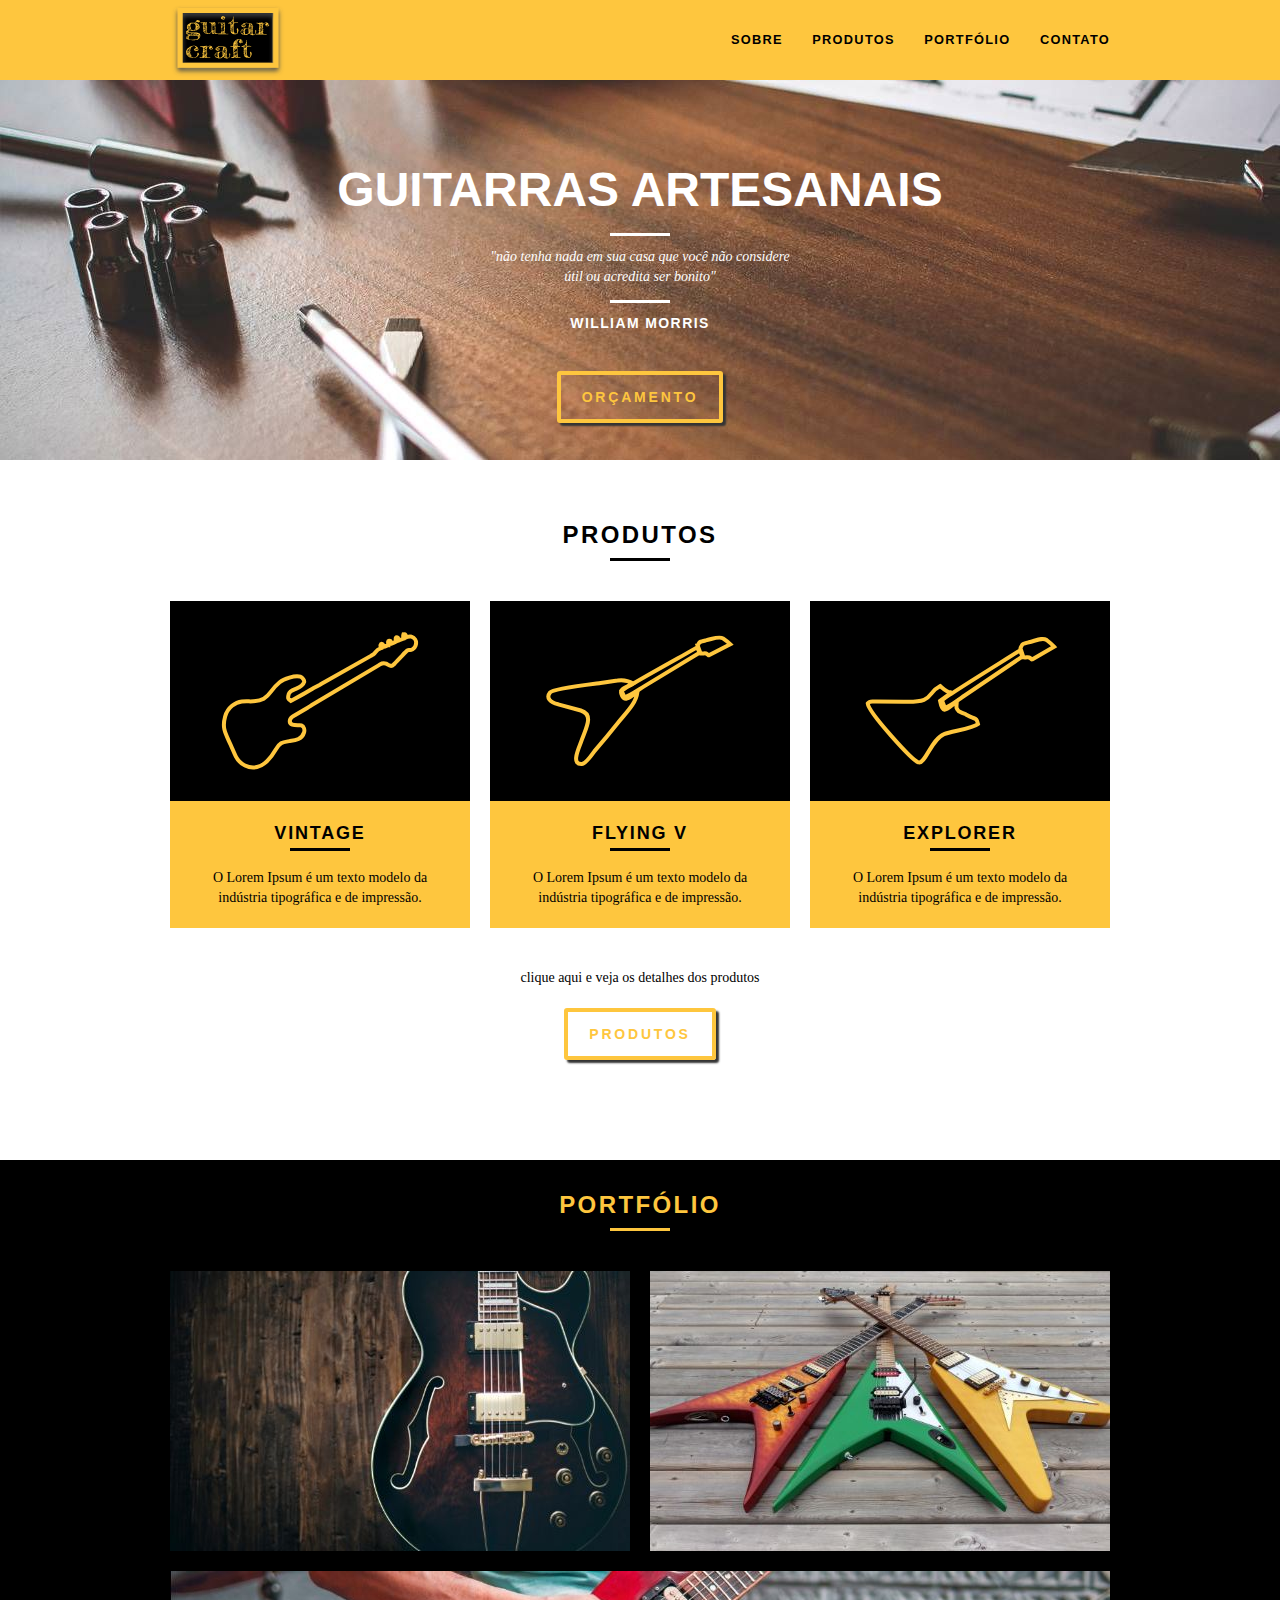
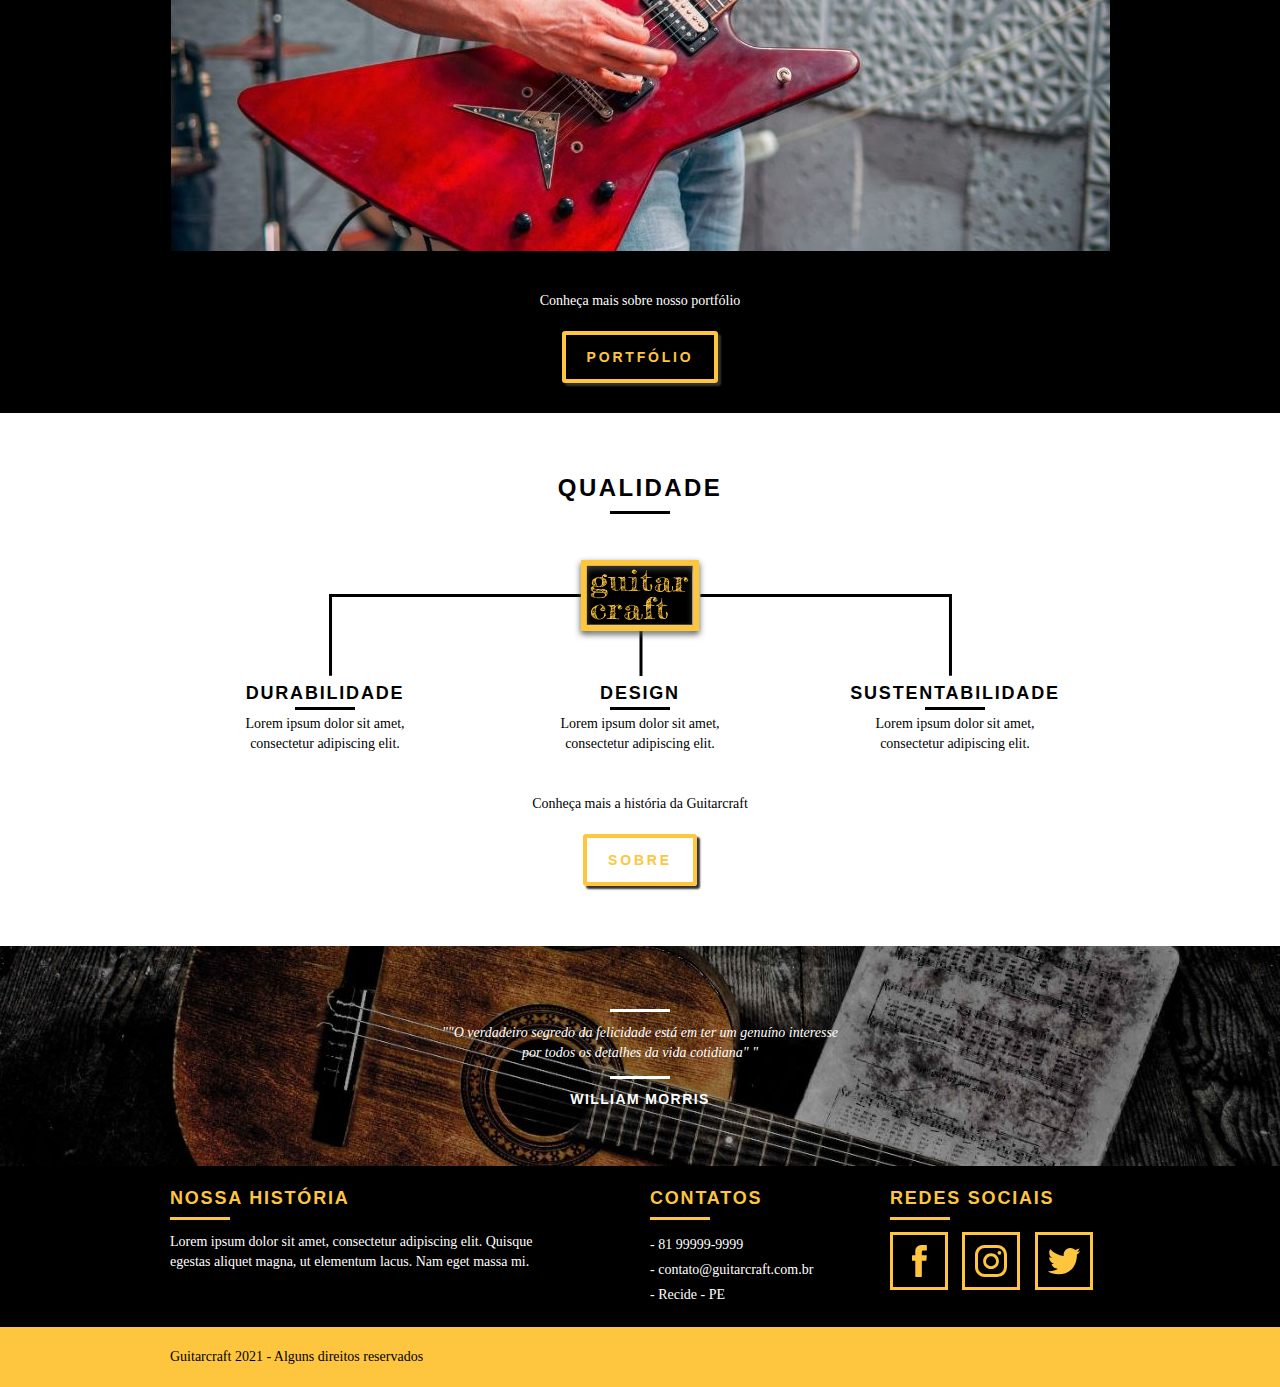
==== commit ad94130e: "Home" ====
--- a/index.html
+++ b/index.html
@@ -158,12 +158,12 @@
   <footer>
     <div class="footer">
       <div class="container">
-        <div class="grid-8">
+        <div class="grid-8 footer_historia">
           <h3>NOSSA HISTÓRIA</h3>
           <p>Lorem ipsum dolor sit amet, consectetur adipiscing elit. Quisque egestas aliquet magna, ut elementum lacus. Nam eget massa mi.</p>
         </div>
 
-        <div class="grid-4">
+        <div class="grid-4 footer_contatos">
           <h3>Contatos</h3>
           <ul>
             <li>- 81 99999-9999 </li>
@@ -172,7 +172,7 @@
           </ul>
         </div>
 
-        <div class="grid-4">
+        <div class="grid-4 footer_redes">
           <h3>Redes sociais</h3>
           <ul>
             <li>
@@ -188,6 +188,12 @@
         </div>
       </div>
     </div>
+
+    <div class="copy">
+      <div class="container">
+        <p class="grid-16">Guitarcraft 2021 - Alguns direitos reservados</p>
+      </div>
+    </div>
   </footer>
 
 
--- a/css/style.css
+++ b/css/style.css
@@ -316,3 +316,34 @@
   margin-top: 6px;
   margin-bottom: 12px;
 }
+
+.footer_historia p {
+  max-width: 400px;
+}
+
+.footer_contatos ul li {
+  font-family: Georgia, "Times New Roman", Times, serif;
+  font-size: 14px;
+  line-height: 25px;
+}
+
+.footer_redes ul li {
+  display: inline-block;
+  margin-right: 10px;
+}
+
+.footer_redes ul li a {
+  border: 3px solid #fec63e;
+  padding: 10px;
+  display: block;
+}
+
+.footer_redes ul li a:hover {
+  border-color: #fff;
+}
+
+.copy {
+  width: 100%;
+  padding: 20px;
+  background: #fec63e;
+}
